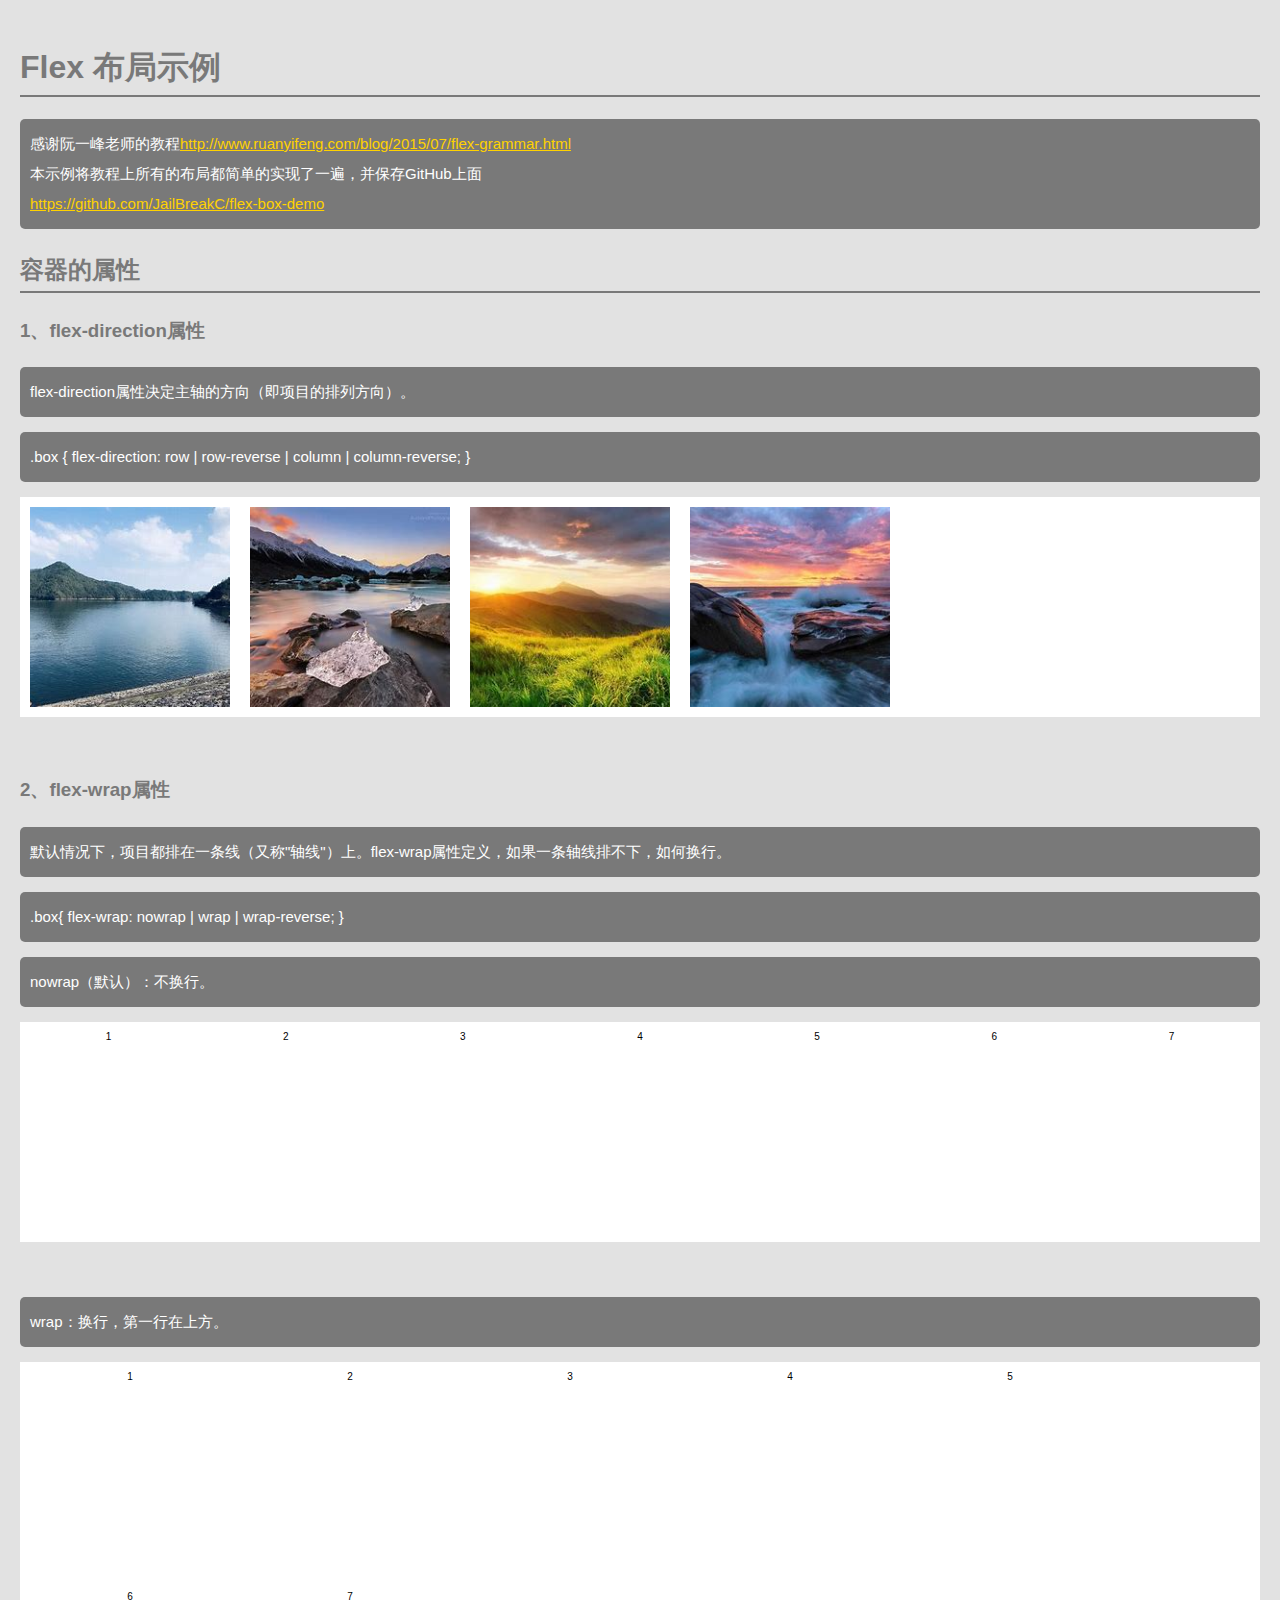
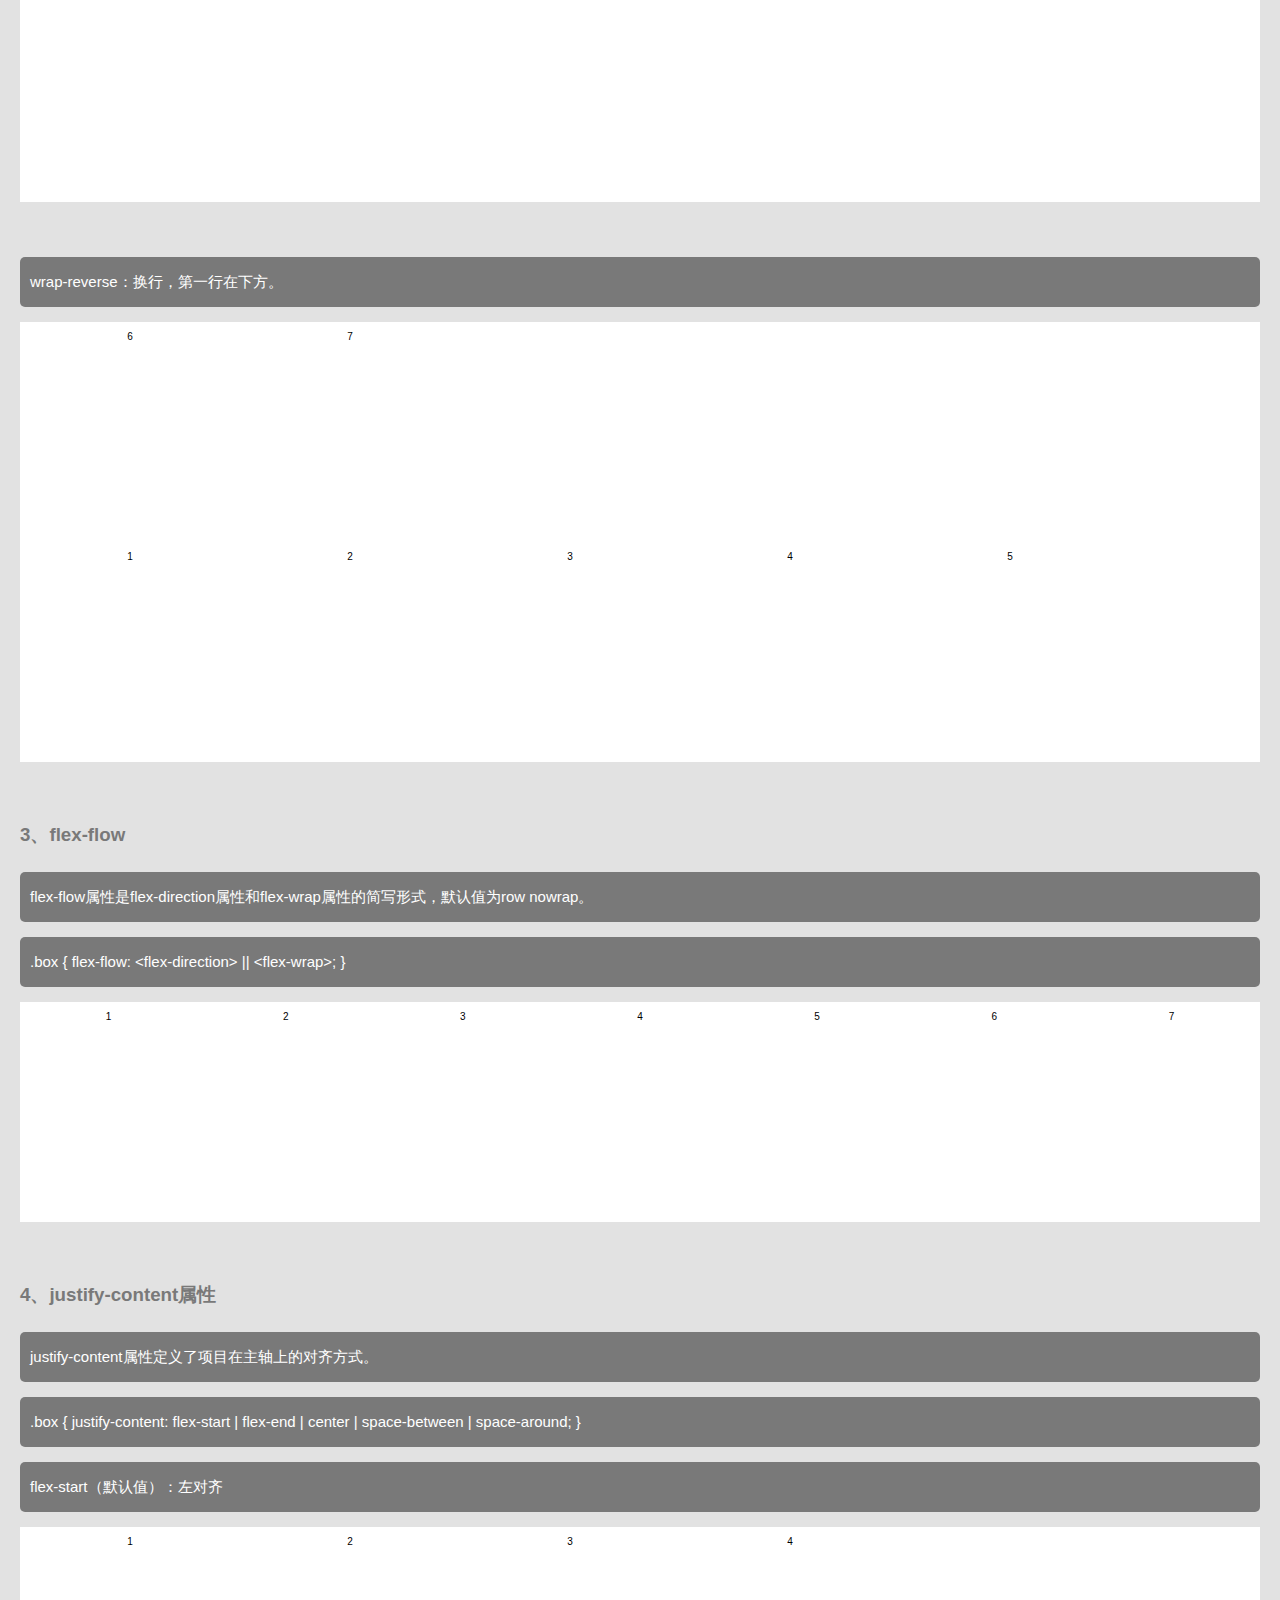
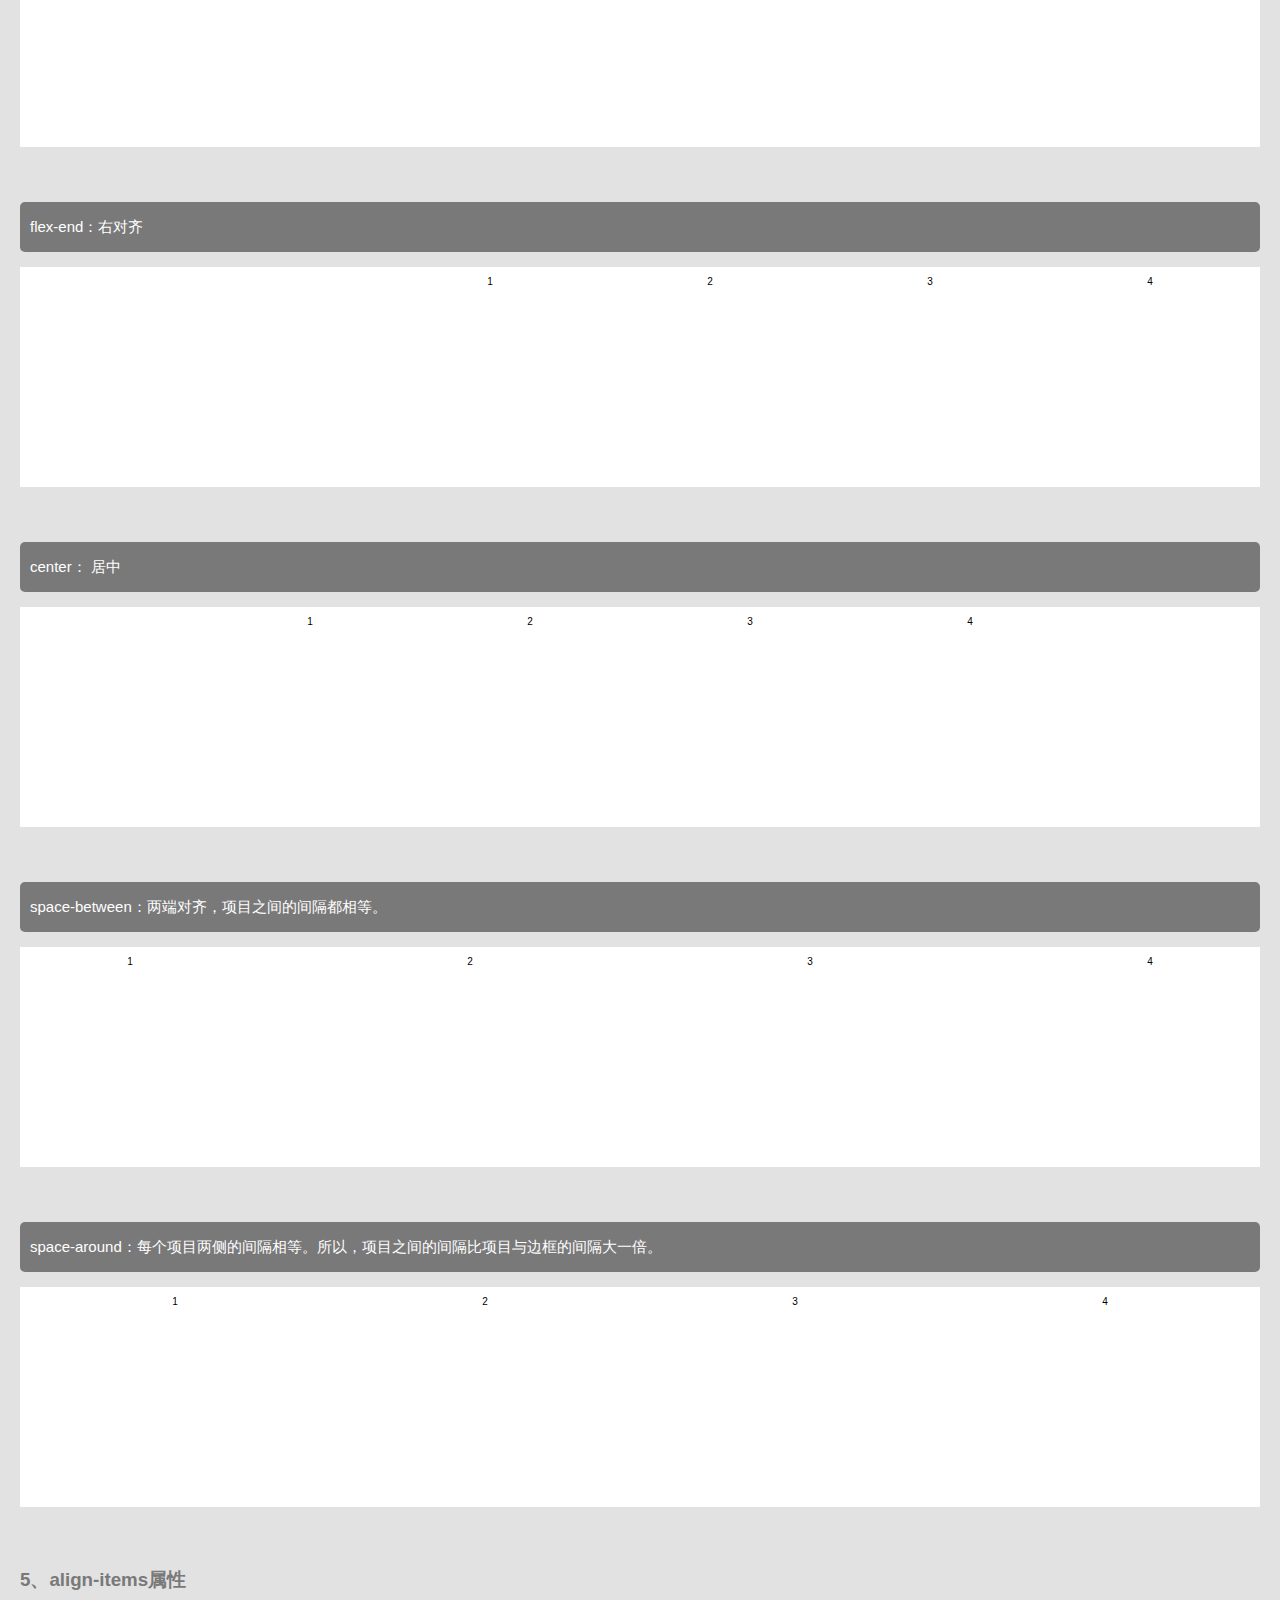
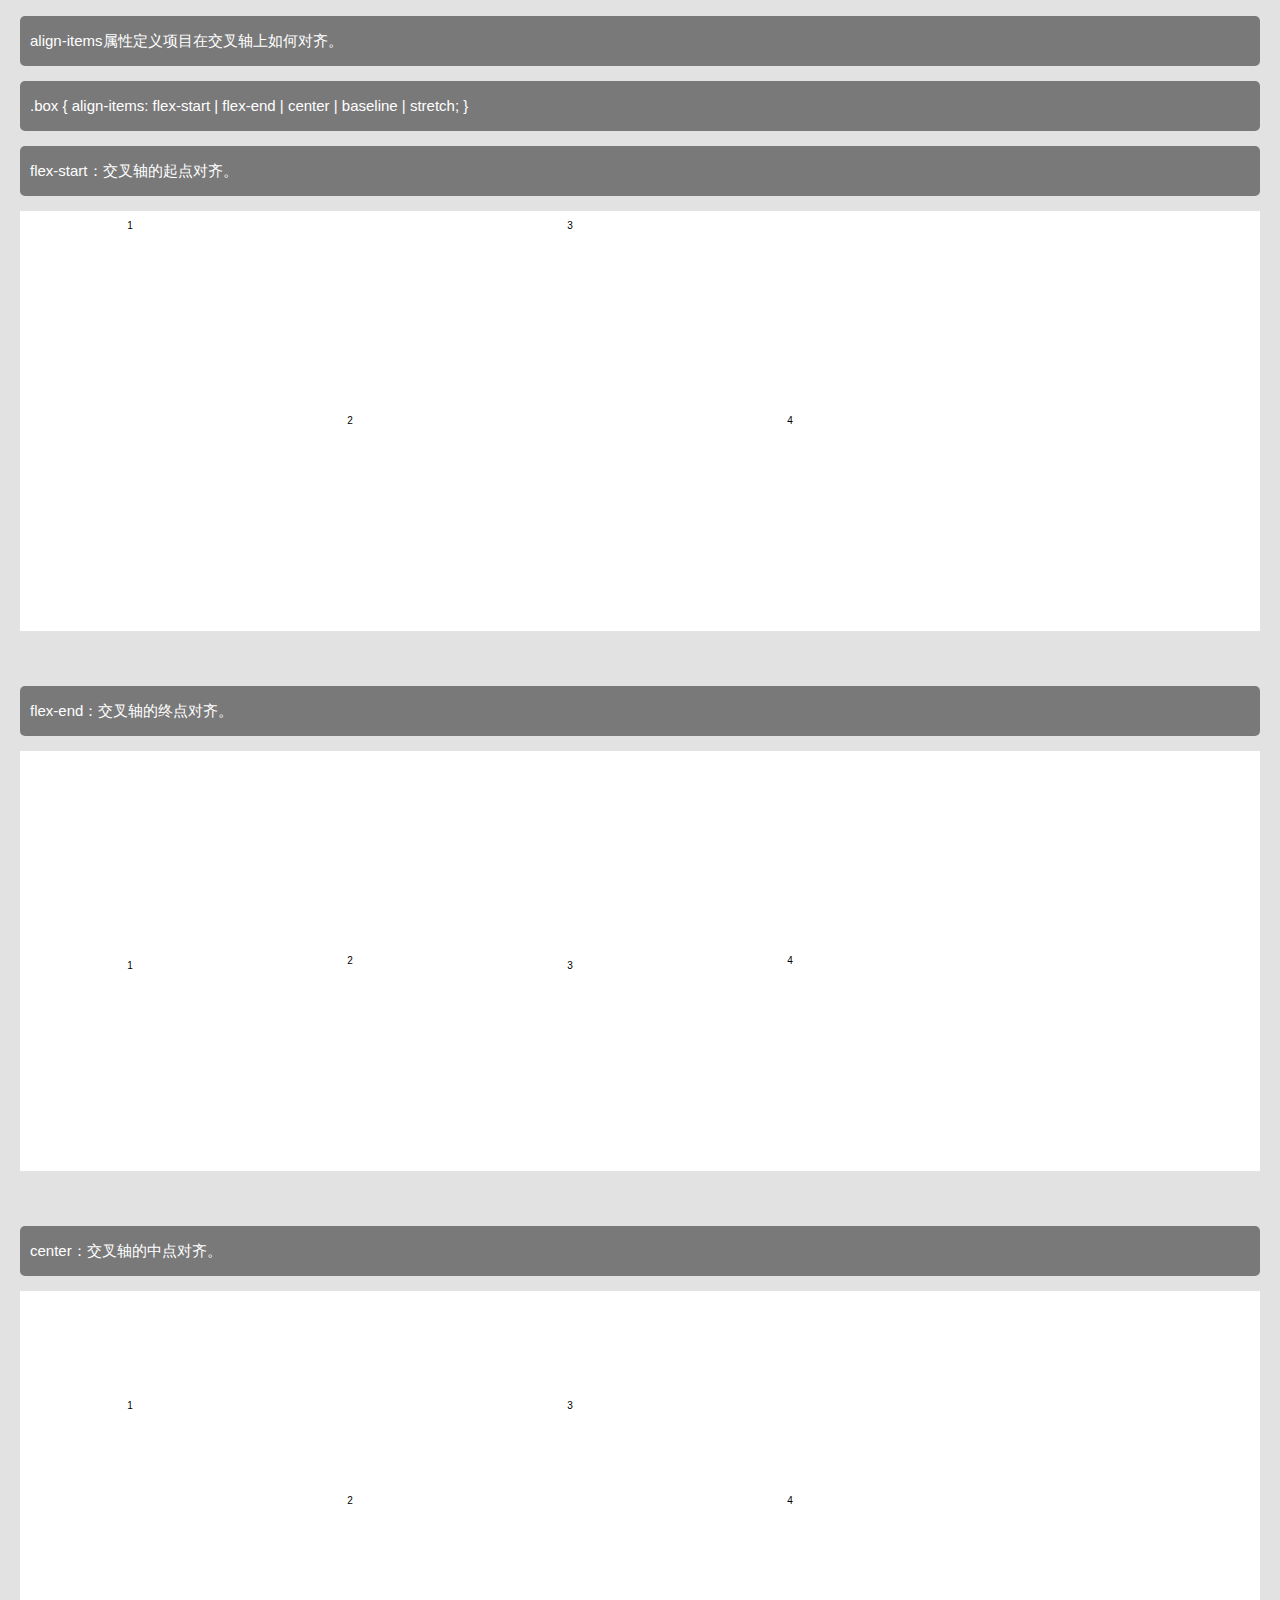
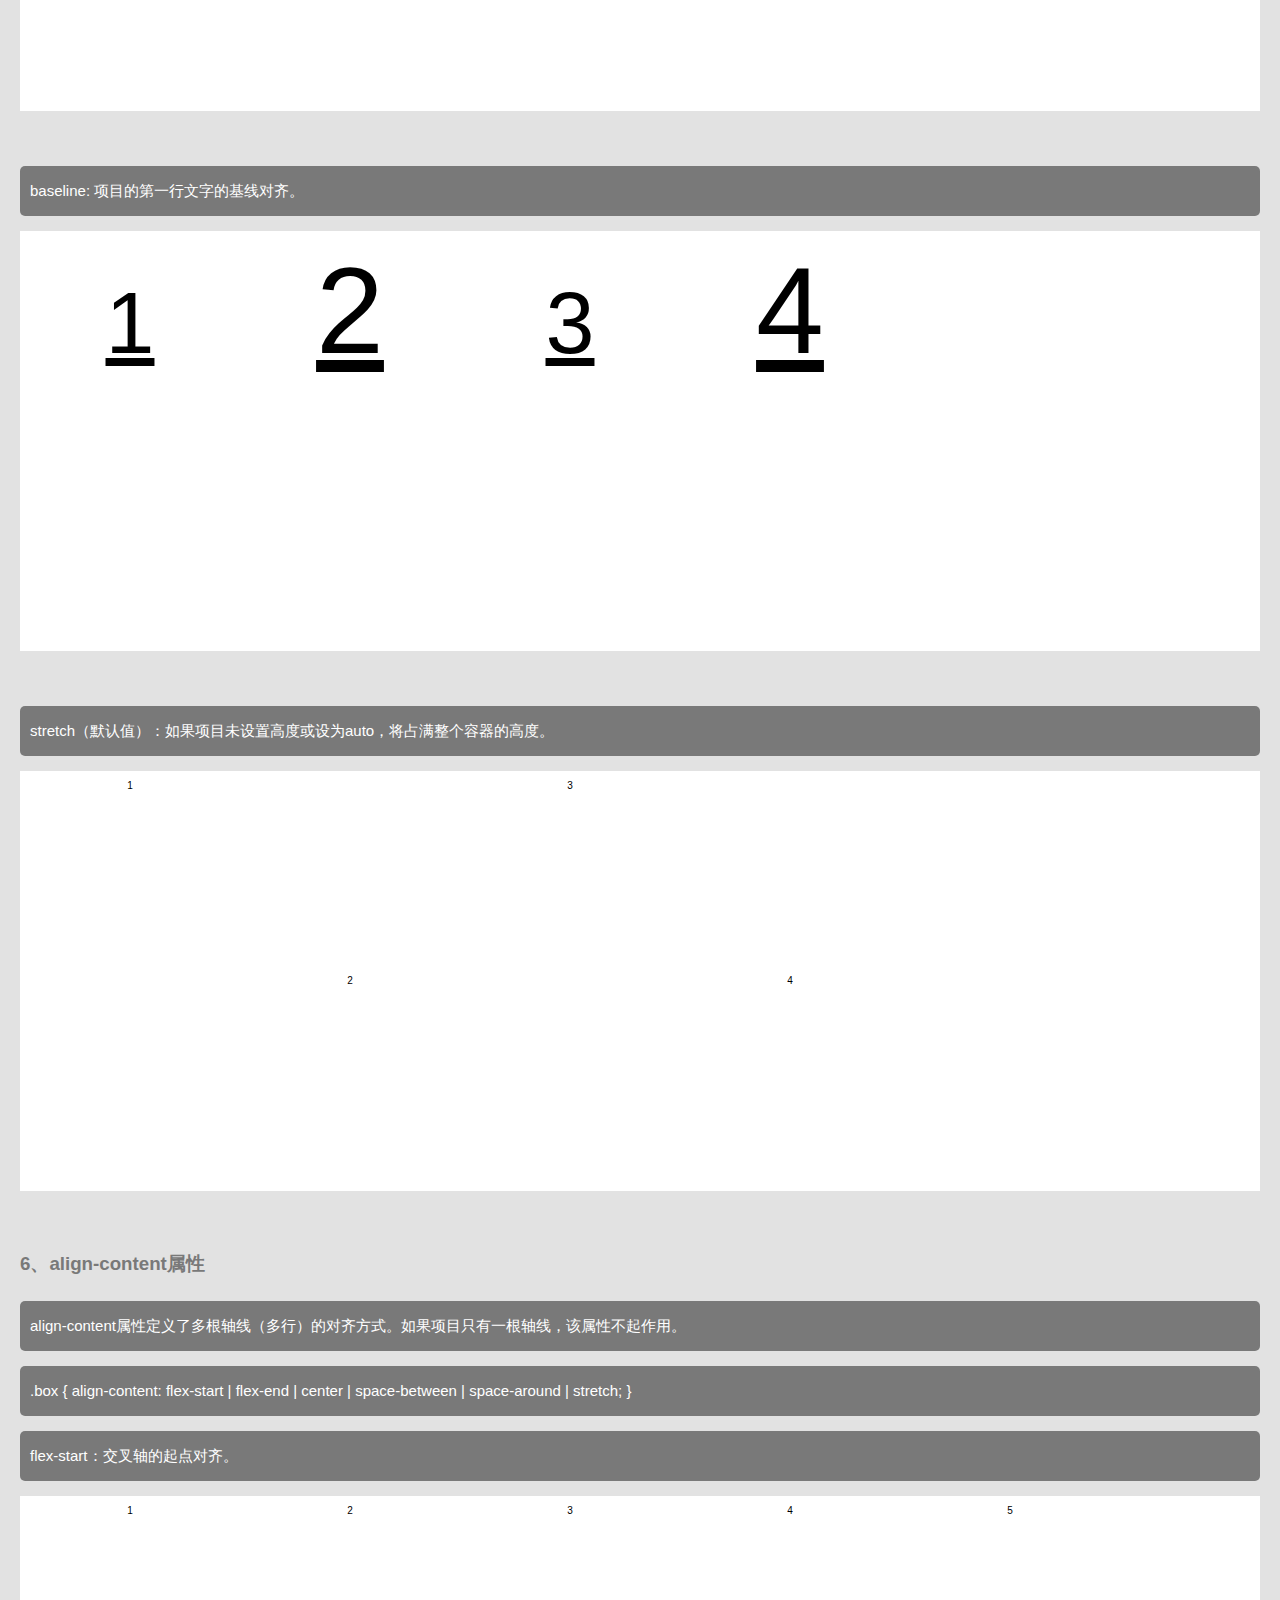
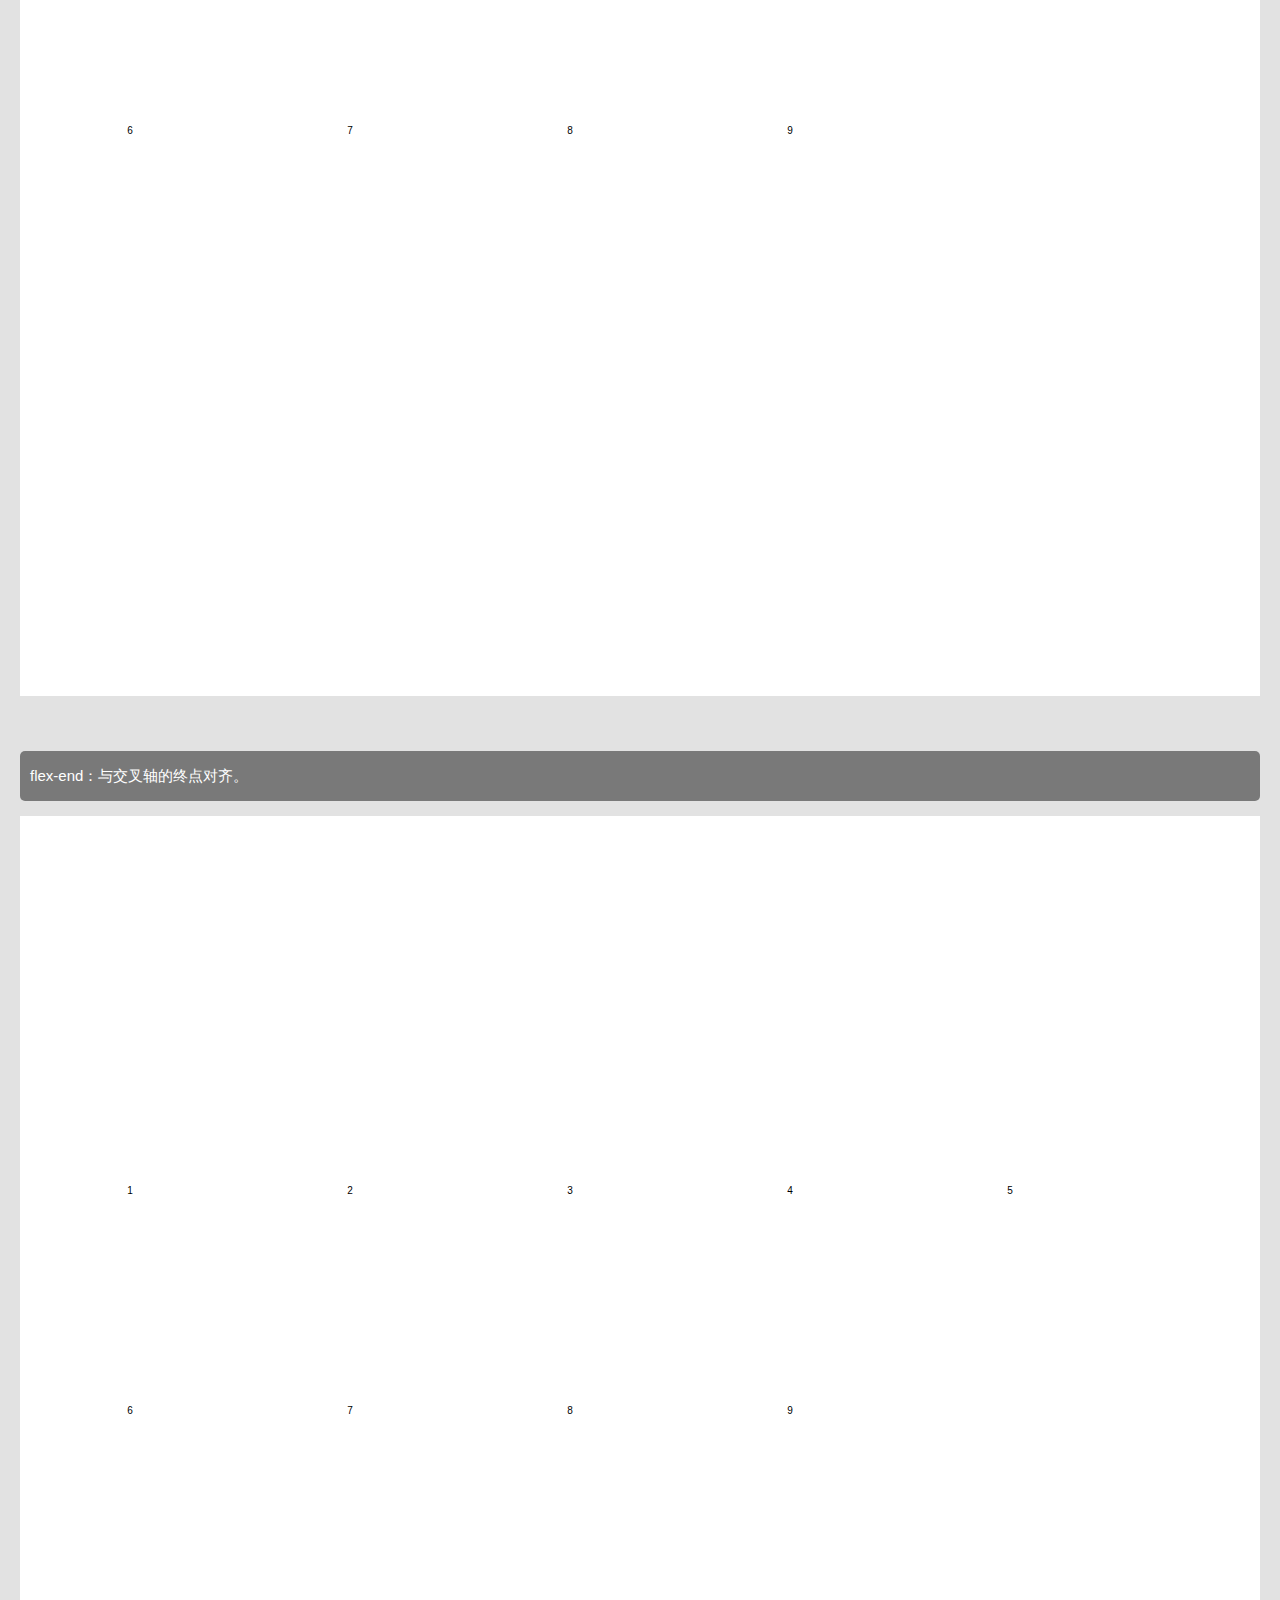
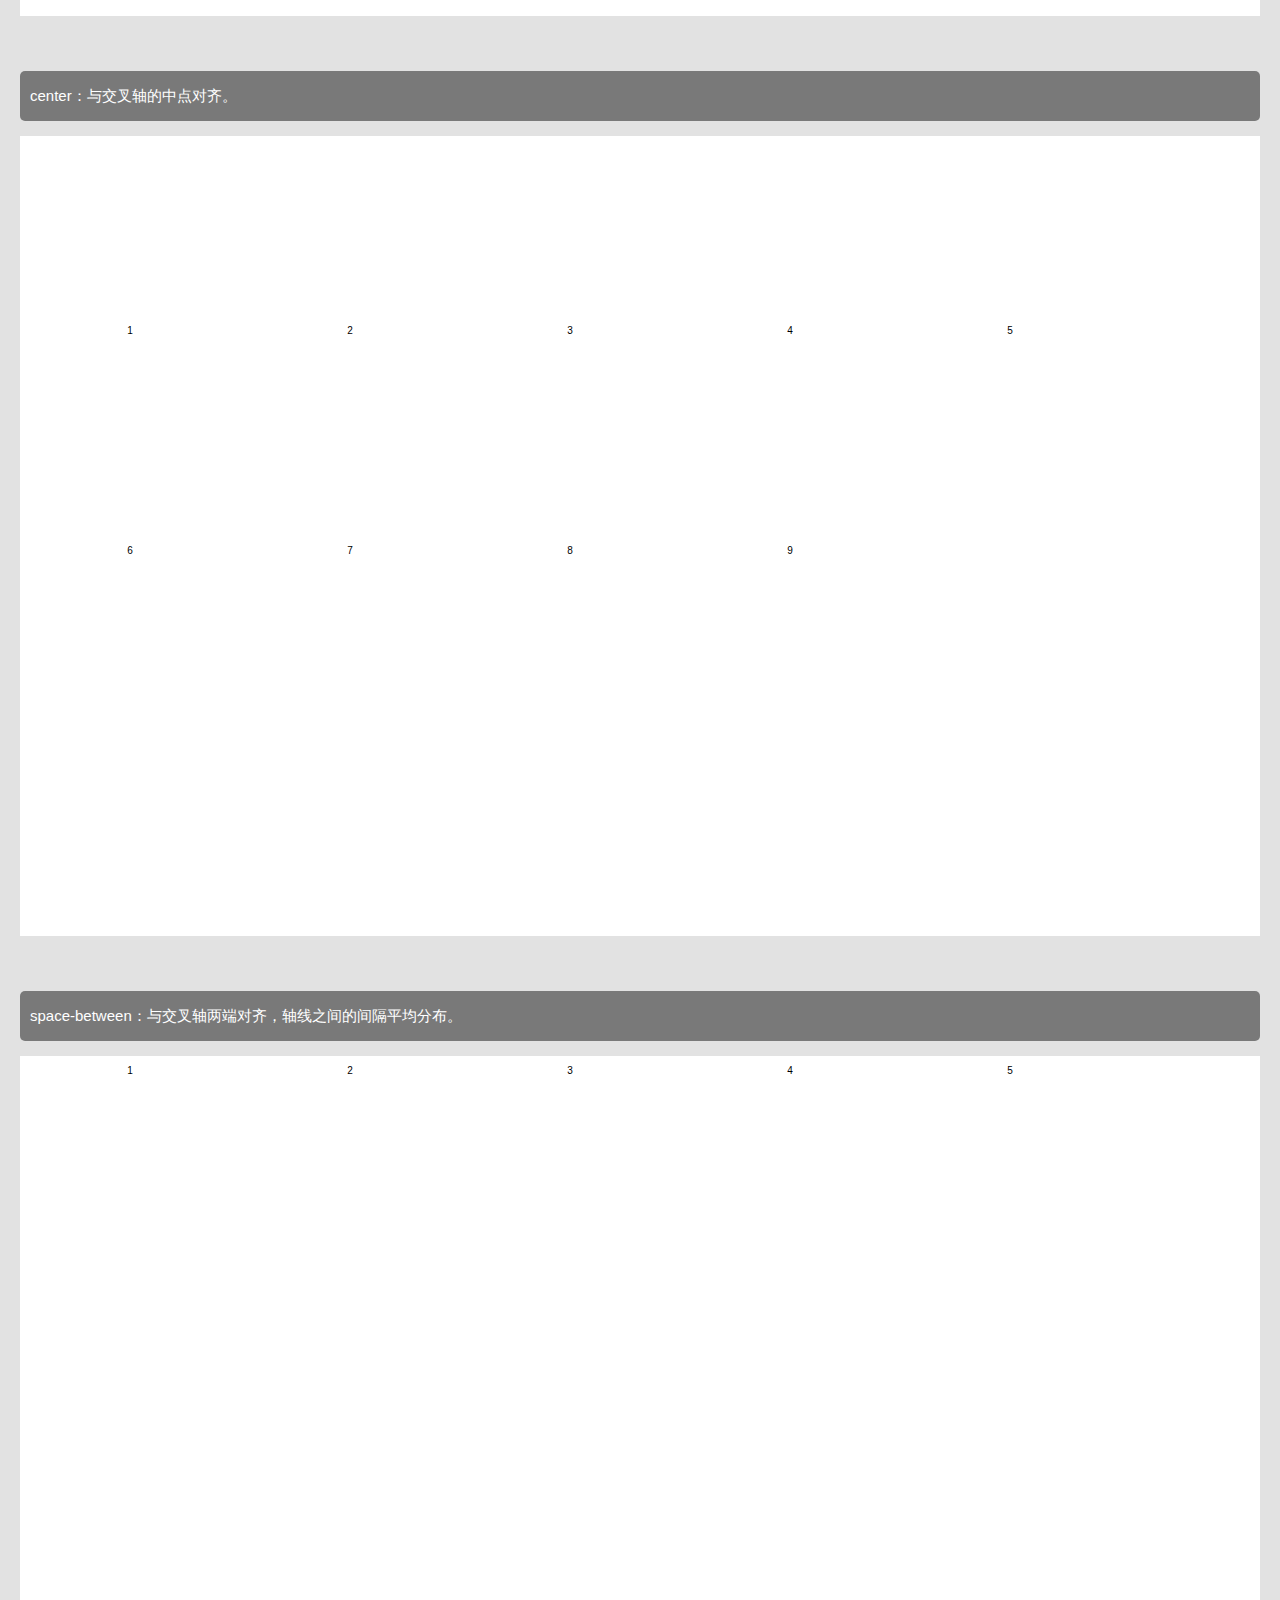
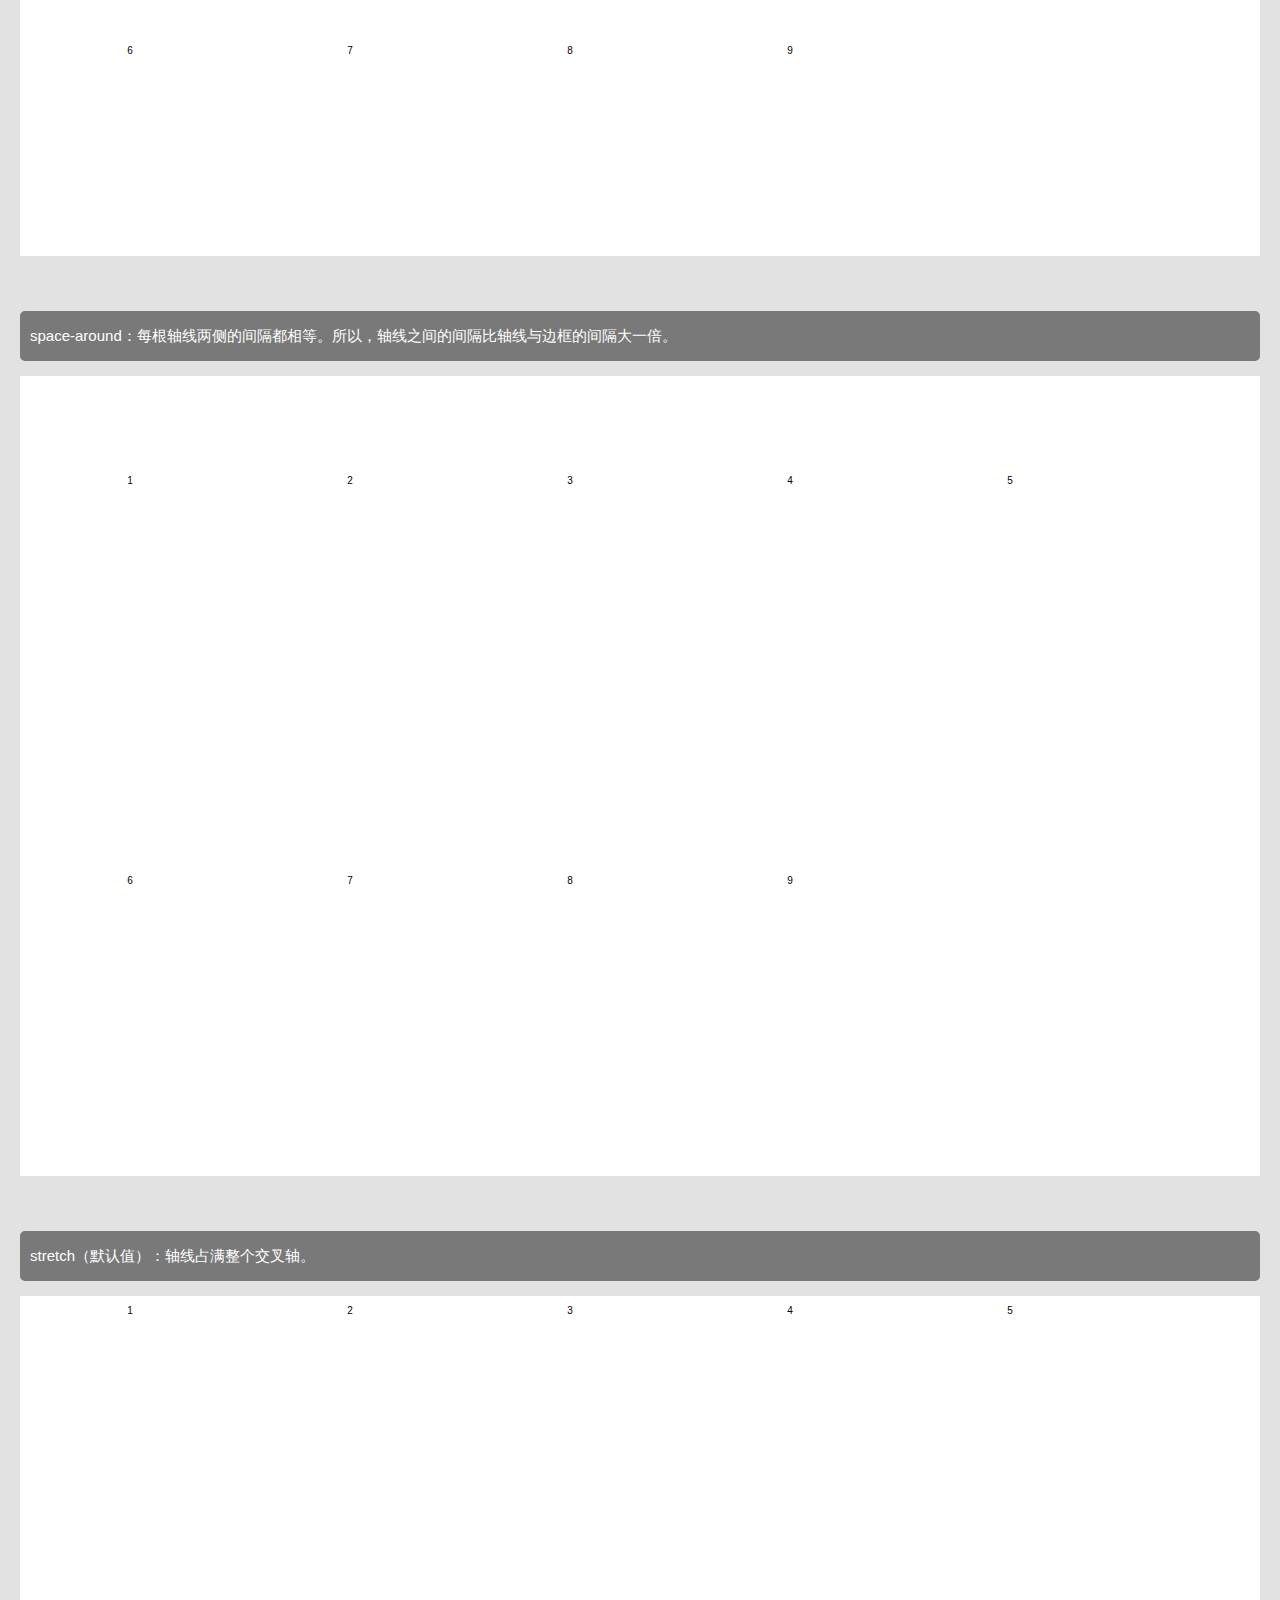
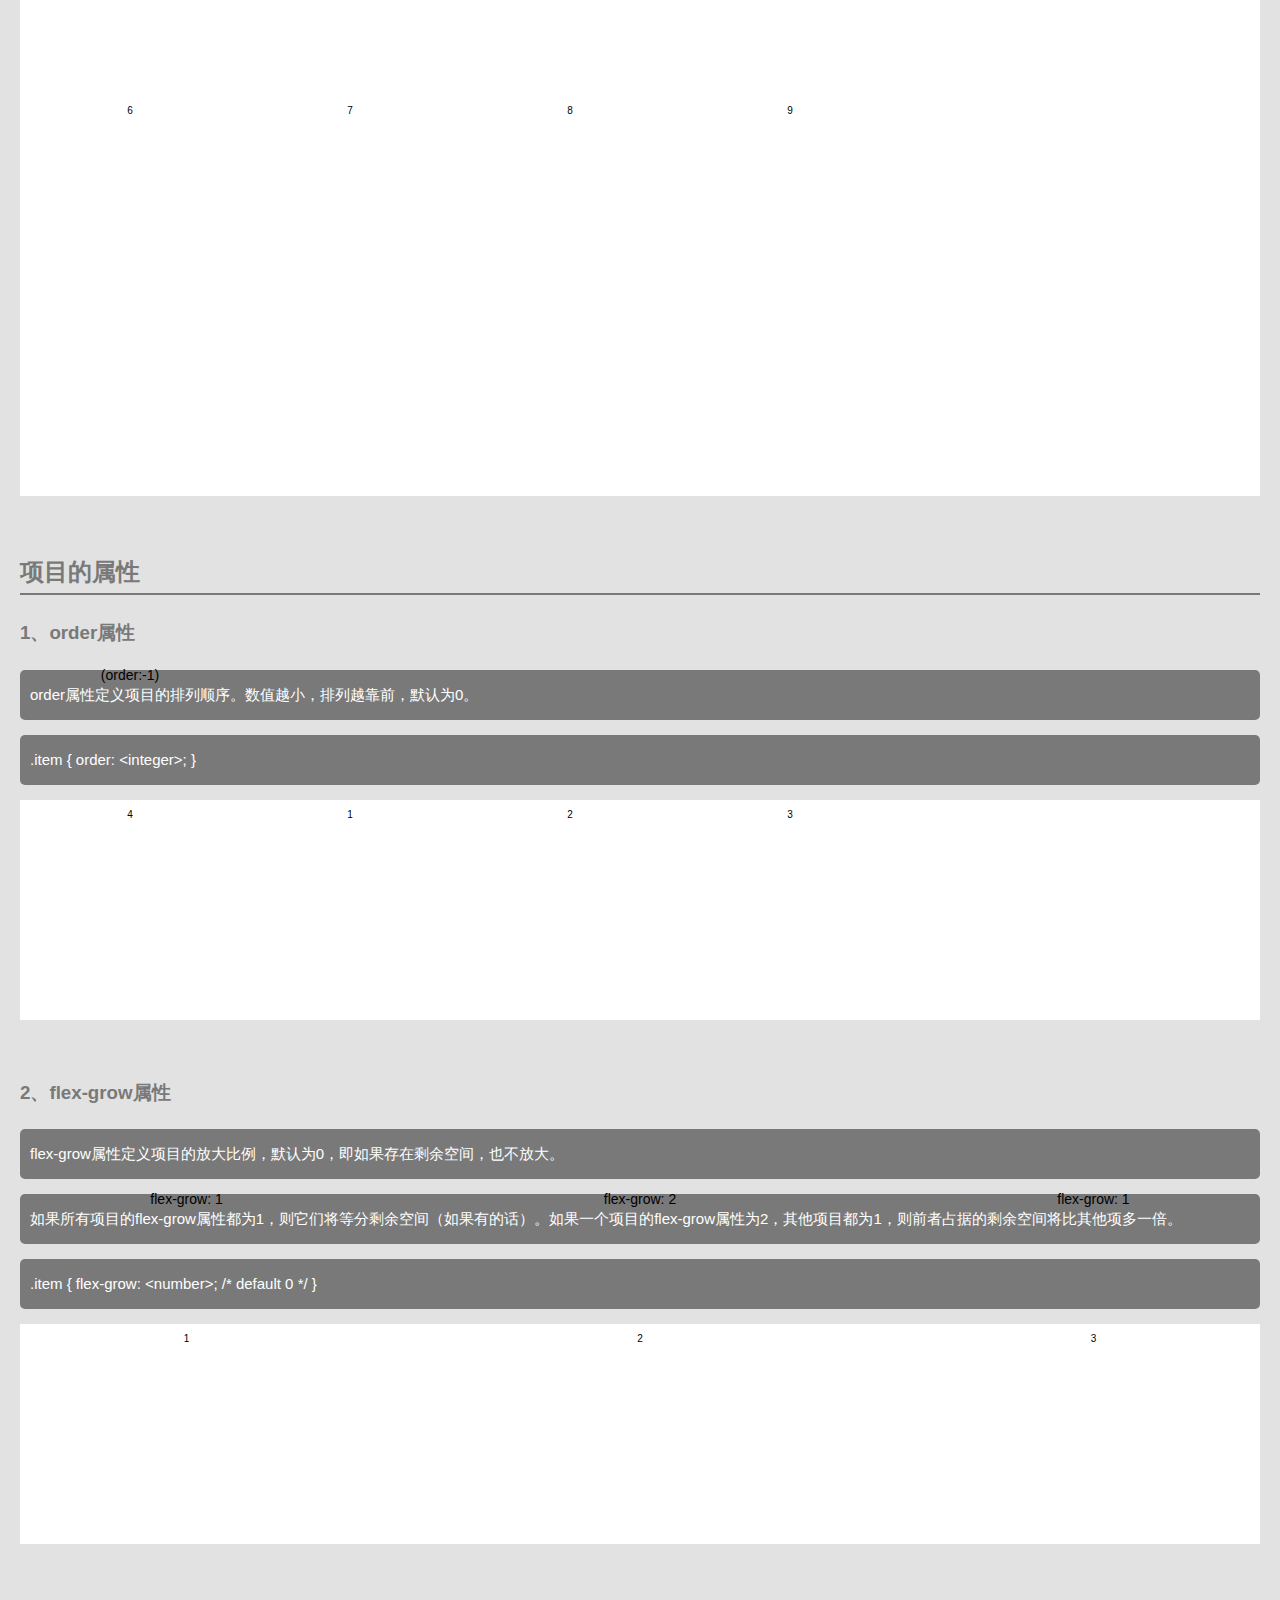
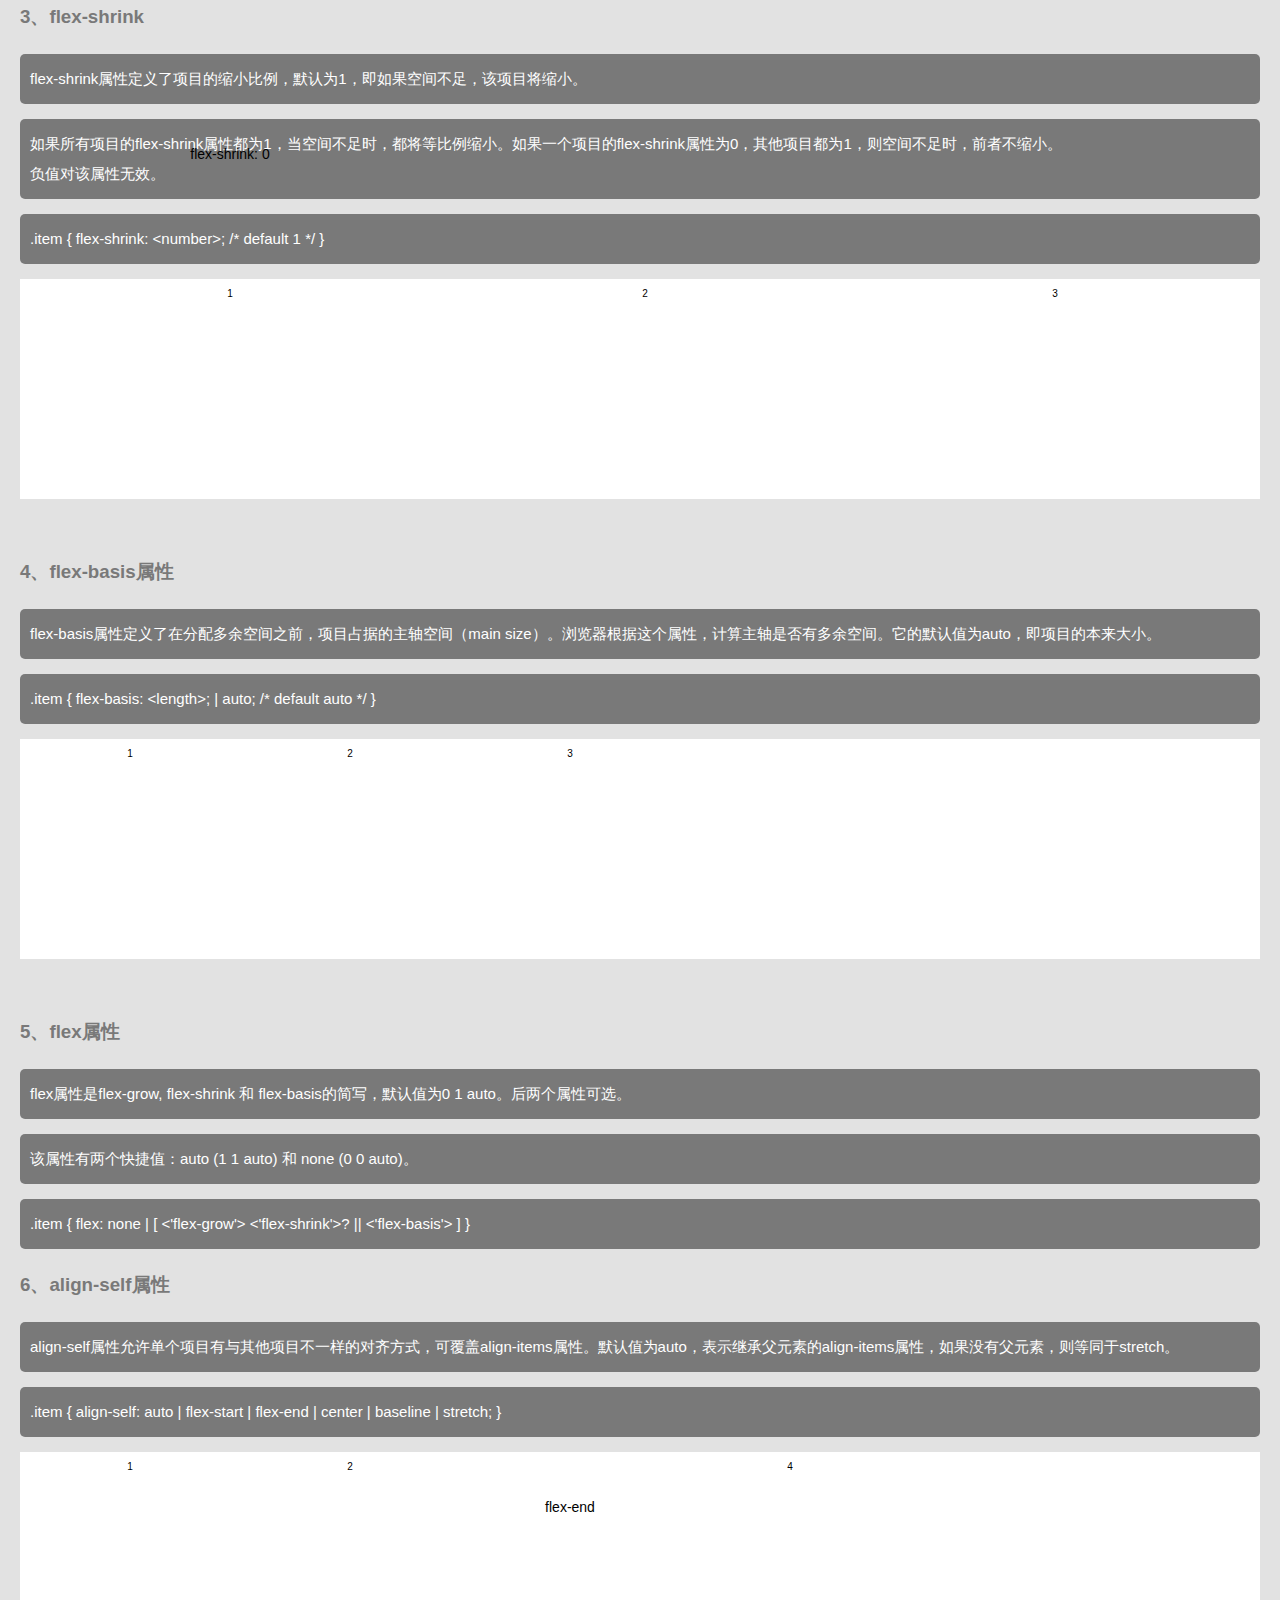
==== index.html @ fcd762bf "initial the convert_list_to_xml.py and load_img.js" ====
<!DOCTYPE html>
<html lang="en">
<head>
	<meta charset="UTF-8">
	<title>Flex 布局示例</title>
	<link rel="stylesheet" type="text/css" href="style.css">
</head>
<body>
	<h1>Flex 布局示例</h1>
	<p>感谢阮一峰老师的教程<a target="_blank" href="http://www.ruanyifeng.com/blog/2015/07/flex-grammar.html">http://www.ruanyifeng.com/blog/2015/07/flex-grammar.html</a>
	<br>本示例将教程上所有的布局都简单的实现了一遍，并保存GitHub上面
	<br><a href="https://github.com/JailBreakC/flex-box-demo">https://github.com/JailBreakC/flex-box-demo</a></p>
	<h2>容器的属性</h2>
	<h3>1、flex-direction属性</h3>
	<p>flex-direction属性决定主轴的方向（即项目的排列方向）。</p>
	<p>
		.box {
		    flex-direction: row | row-reverse | column | column-reverse;
		}
	</p>
	<div class="box box-1">
		<div class="box-item"> <img src="./img/1.jpg" /> </div>
		<div class="box-item"> <img src="./img/2.jpg" /> </div>
		<div class="box-item"> <img src="./img/3.jpg" /> </div>
		<div class="box-item"> <img src="./img/4.jpg" /> </div>
	</div>

	<h3>2、flex-wrap属性</h3>
	<p>默认情况下，项目都排在一条线（又称"轴线"）上。flex-wrap属性定义，如果一条轴线排不下，如何换行。</p>
	<p>
		.box{
		    flex-wrap: nowrap | wrap | wrap-reverse;
		}
	</p>
	<p>nowrap（默认）：不换行。</p>
	<div class="box box-2">
		<div class="box-item">1</div>
		<div class="box-item">2</div>
		<div class="box-item">3</div>
		<div class="box-item">4</div>
		<div class="box-item">5</div>
		<div class="box-item">6</div>
		<div class="box-item">7</div>
	</div>
	<p>wrap：换行，第一行在上方。</p>
	<div class="box box-3">
		<div class="box-item">1</div>
		<div class="box-item">2</div>
		<div class="box-item">3</div>
		<div class="box-item">4</div>
		<div class="box-item">5</div>
		<div class="box-item">6</div>
		<div class="box-item">7</div>
	</div>
	<p>wrap-reverse：换行，第一行在下方。</p>
	<div class="box box-4">
		<div class="box-item">1</div>
		<div class="box-item">2</div>
		<div class="box-item">3</div>
		<div class="box-item">4</div>
		<div class="box-item">5</div>
		<div class="box-item">6</div>
		<div class="box-item">7</div>
	</div>

	<h3>3、flex-flow</h3>
	<p>flex-flow属性是flex-direction属性和flex-wrap属性的简写形式，默认值为row nowrap。</p>
	<p>
		.box {
		    flex-flow: &lt;flex-direction&gt; || &lt;flex-wrap&gt;;
		}
	</p>
	<div class="box box-5">
		<div class="box-item">1</div>
		<div class="box-item">2</div>
		<div class="box-item">3</div>
		<div class="box-item">4</div>
		<div class="box-item">5</div>
		<div class="box-item">6</div>
		<div class="box-item">7</div>
	</div>

	<h3>4、justify-content属性</h3>
	<p>justify-content属性定义了项目在主轴上的对齐方式。</p>
	<p>
		.box {
		    justify-content: flex-start | flex-end | center | space-between | space-around;
		}
	</p>
	<p>flex-start（默认值）：左对齐</p>
	<div class="box box-6">
		<div class="box-item">1</div>
		<div class="box-item">2</div>
		<div class="box-item">3</div>
		<div class="box-item">4</div>
	</div>
	<p>flex-end：右对齐</p>
	<div class="box box-7">
		<div class="box-item">1</div>
		<div class="box-item">2</div>
		<div class="box-item">3</div>
		<div class="box-item">4</div>
	</div>
	<p>center： 居中</p>
	<div class="box box-8">
		<div class="box-item">1</div>
		<div class="box-item">2</div>
		<div class="box-item">3</div>
		<div class="box-item">4</div>
	</div>
	<p>space-between：两端对齐，项目之间的间隔都相等。</p>
	<div class="box box-9">
		<div class="box-item">1</div>
		<div class="box-item">2</div>
		<div class="box-item">3</div>
		<div class="box-item">4</div>
	</div>
	<p>space-around：每个项目两侧的间隔相等。所以，项目之间的间隔比项目与边框的间隔大一倍。</p>
	<div class="box box-10">
		<div class="box-item">1</div>
		<div class="box-item">2</div>
		<div class="box-item">3</div>
		<div class="box-item">4</div>
	</div>

	<h3>5、align-items属性</h3>
	<p>align-items属性定义项目在交叉轴上如何对齐。</p>
	<p>
		.box {
		 	align-items: flex-start | flex-end | center | baseline | stretch;
		}

	</p>
	<p>flex-start：交叉轴的起点对齐。</p>
	<div class="box box-11">
		<div class="box-item">1</div>
		<div class="box-item item-tall">2</div>
		<div class="box-item">3</div>
		<div class="box-item item-tall">4</div>
	</div>
	<p>flex-end：交叉轴的终点对齐。</p>
	<div class="box box-12">
		<div class="box-item">1</div>
		<div class="box-item item-tall">2</div>
		<div class="box-item">3</div>
		<div class="box-item item-tall">4</div>
	</div>
	<p>center：交叉轴的中点对齐。</p>
	<div class="box box-13">
		<div class="box-item">1</div>
		<div class="box-item item-tall">2</div>
		<div class="box-item">3</div>
		<div class="box-item item-tall">4</div>
	</div>
	<p>baseline: 项目的第一行文字的基线对齐。</p>
	<div class="box box-14 line">
		<div class="box-item">1</div>
		<div class="box-item item-tall">2</div>
		<div class="box-item">3</div>
		<div class="box-item item-tall">4</div>
	</div>
	<p>stretch（默认值）：如果项目未设置高度或设为auto，将占满整个容器的高度。</p>
	<div class="box box-15">
		<div class="box-item">1</div>
		<div class="box-item item-tall">2</div>
		<div class="box-item">3</div>
		<div class="box-item item-tall">4</div>
	</div>

	<h3>6、align-content属性</h3>
	<p>align-content属性定义了多根轴线（多行）的对齐方式。如果项目只有一根轴线，该属性不起作用。</p>
	<p>
		.box {
		  align-content: flex-start | flex-end | center | space-between | space-around | stretch;
		}

	</p>
	<p>flex-start：交叉轴的起点对齐。</p>
	<div class="box box-tall box-16">
		<div class="box-item">1</div>
		<div class="box-item">2</div>
		<div class="box-item">3</div>
		<div class="box-item">4</div>
		<div class="box-item">5</div>
		<div class="box-item">6</div>
		<div class="box-item">7</div>
		<div class="box-item">8</div>
		<div class="box-item">9</div>
	</div>
	<p>flex-end：与交叉轴的终点对齐。</p>
	<div class="box box-tall box-17">
		<div class="box-item">1</div>
		<div class="box-item">2</div>
		<div class="box-item">3</div>
		<div class="box-item">4</div>
		<div class="box-item">5</div>
		<div class="box-item">6</div>
		<div class="box-item">7</div>
		<div class="box-item">8</div>
		<div class="box-item">9</div>
	</div>
	<p>center：与交叉轴的中点对齐。</p>
	<div class="box box-tall box-18">
		<div class="box-item">1</div>
		<div class="box-item">2</div>
		<div class="box-item">3</div>
		<div class="box-item">4</div>
		<div class="box-item">5</div>
		<div class="box-item">6</div>
		<div class="box-item">7</div>
		<div class="box-item">8</div>
		<div class="box-item">9</div>
	</div>
	<p>space-between：与交叉轴两端对齐，轴线之间的间隔平均分布。</p>
	<div class="box box-tall box-19">
		<div class="box-item">1</div>
		<div class="box-item">2</div>
		<div class="box-item">3</div>
		<div class="box-item">4</div>
		<div class="box-item">5</div>
		<div class="box-item">6</div>
		<div class="box-item">7</div>
		<div class="box-item">8</div>
		<div class="box-item">9</div>
	</div>
	<p>space-around：每根轴线两侧的间隔都相等。所以，轴线之间的间隔比轴线与边框的间隔大一倍。</p>
	<div class="box box-tall box-20">
		<div class="box-item">1</div>
		<div class="box-item">2</div>
		<div class="box-item">3</div>
		<div class="box-item">4</div>
		<div class="box-item">5</div>
		<div class="box-item">6</div>
		<div class="box-item">7</div>
		<div class="box-item">8</div>
		<div class="box-item">9</div>
	</div>
	<p>stretch（默认值）：轴线占满整个交叉轴。</p>
	<div class="box box-tall box-21">
		<div class="box-item">1</div>
		<div class="box-item">2</div>
		<div class="box-item">3</div>
		<div class="box-item">4</div>
		<div class="box-item">5</div>
		<div class="box-item">6</div>
		<div class="box-item">7</div>
		<div class="box-item">8</div>
		<div class="box-item">9</div>
	</div>

	<h2>项目的属性</h2>
	<h3>1、order属性</h3>
	<p>order属性定义项目的排列顺序。数值越小，排列越靠前，默认为0。</p>
	<p>
		.item {
		  order: &lt;integer&gt;;
		}
	</p>
	<div class="box box-22">
		<div class="box-item">1</div>
		<div class="box-item">2</div>
		<div class="box-item">3</div>
		<div class="box-item order">4 <div>(order:-1)</div></div>
	</div>

	<h3>2、flex-grow属性</h3>
	<p>flex-grow属性定义项目的放大比例，默认为0，即如果存在剩余空间，也不放大。</p>
	<p>如果所有项目的flex-grow属性都为1，则它们将等分剩余空间（如果有的话）。如果一个项目的flex-grow属性为2，其他项目都为1，则前者占据的剩余空间将比其他项多一倍。</p>
	<p>
		.item {
		  flex-grow: &lt;number&gt;; /* default 0 */
		}
	</p>
	<div class="box box-23">
		<div class="box-item grow">1 <div>flex-grow: 1</div></div>
		<div class="box-item grow grow-2">2 <div>flex-grow: 2</div></div>
		<div class="box-item grow">3 <div>flex-grow: 1</div></div>
	</div>

	<h3>3、flex-shrink</h3>
	<p>flex-shrink属性定义了项目的缩小比例，默认为1，即如果空间不足，该项目将缩小。</p>
	<p>如果所有项目的flex-shrink属性都为1，当空间不足时，都将等比例缩小。如果一个项目的flex-shrink属性为0，其他项目都为1，则空间不足时，前者不缩小。<br>负值对该属性无效。</p>
	<p>
		.item {
		    flex-shrink: &lt;number&gt;; /* default 1 */
		}
	</p>
	<div class="box box-24">
		<div class="box-item shrink">1 <div>flex-shrink: 0</div></div>
		<div class="box-item">2</div>
		<div class="box-item">3</div>
	</div>

	<h3>4、flex-basis属性</h3>
	<p>flex-basis属性定义了在分配多余空间之前，项目占据的主轴空间（main size）。浏览器根据这个属性，计算主轴是否有多余空间。它的默认值为auto，即项目的本来大小。</p>
	<p>
		.item {
		    flex-basis: &lt;length&gt;; | auto; /* default auto */
		}
	</p>
	<div class="box box-25">
		<div class="box-item">1</div>
		<div class="box-item">2</div>
		<div class="box-item">3</div>
	</div>

	<h3>5、flex属性</h3>
	<p>flex属性是flex-grow, flex-shrink 和 flex-basis的简写，默认值为0 1 auto。后两个属性可选。</p>
	<p>该属性有两个快捷值：auto (1 1 auto) 和 none (0 0 auto)。</p>
	<p>
		.item {
		    flex: none | [ &lt;'flex-grow'&gt; &lt;'flex-shrink'&gt;? || &lt;'flex-basis'&gt; ]
		}
	</p>

	<h3>6、align-self属性</h3>
	<p>align-self属性允许单个项目有与其他项目不一样的对齐方式，可覆盖align-items属性。默认值为auto，表示继承父元素的align-items属性，如果没有父元素，则等同于stretch。</p>
	<p>
		.item {
		    align-self: auto | flex-start | flex-end | center | baseline | stretch;
		}
	</p>
	<div class="box box-26">
		<div class="box-item">1</div>
		<div class="box-item">2</div>
		<div class="box-item end">3<div>flex-end</div></div>
		<div class="box-item">4</div>
	</div>
</body>
</html>
---- style.css ----
body {
	padding: 20px;
	margin: 0 auto;
	background-color: #E2E2E2;
	max-width: 2048px;
	color: #595B66;
	font-family: 'Microsoft Yahei', sans-serif;
}
h1,h2,h3,h4 {
	color: #797979;
    // border-bottom: solid 1px #797979;
    padding: 5px 0;
}
h1, h2 {
    border-bottom: solid 2px #797979;
}
p {
	font-size: 15px;
    background: #797979;
    padding: 10px;
    border-radius: 5px;
    color: white;
    line-height: 2;
}
a {
	color: #FFD200;
}

.box {
	background-color: white;
	margin: 0 0 55px;
	display: flex;
	
}
.box-tall {
	height: 800px;
}
.box-item {
	width: 200px;
	height: 200px;
	line-height: 10px;
	vertical-align: middle;
	margin: 10px;
	background-color: white;
	font-size: 10px;
	color: black;
	text-align: center;
}
.box-item img{
	object-fit: cover;
	width: 100%;
	height: 100%;
}

.item-tall {
	height: 400px;
	line-height: 400px;
}


.box-1 {
	flex-direction: row;
}

.box-2 {
	flex-direction: row;
	flex-wrap: nowrap;
}

.box-3 {
	flex-direction: row;
	flex-wrap: wrap;
}

.box-4 {
	flex-direction: row;
	flex-wrap: wrap-reverse;
}

.box-5 {
	flex-flow: row nowrap;
}

.box-6 {
	justify-content: flex-start;
}
.box-7 {
	justify-content: flex-end;
}
.box-8 {
	justify-content: center;
}
.box-9 {
	justify-content: space-between;
}
.box-10 {
	justify-content: space-around;
}

.box-11 {
	align-items: flex-start;
}
.box-12 {
	align-items: flex-end;
}
.box-13 {
	align-items: center;
}
.box-14 {
	align-items: baseline;
}
.box-14 .box-item{
	font-size: 88px;
	line-height: initial;
	text-decoration: underline;
}
.box-14 .item-tall{
	font-size: 122px;
	line-height: initial;
}
.box-15 {
	align-items: stretch;
}
.box-15 .box-item {
	height: auto;
}

.box-16 {
	flex-wrap: wrap;
	align-content: flex-start;
}
.box-17 {
	flex-wrap: wrap;
	align-content: flex-end;
}
.box-18 {
	flex-wrap: wrap;
	align-content: center;
}
.box-19 {
	flex-wrap: wrap;
	align-content: space-between
}
.box-20 {
	flex-wrap: wrap;
	align-content: space-around;
}
.box-21 {
	flex-wrap: wrap;
	align-content: stretch;
}
.box-21 .box-item {
	height: auto;
}

.box-22 .order {
	order: -1;
}
.box-item div{
	font-size: 14px;
	position: relative;
	top: -150px;
}

.box-23 .box-item{
	flex-grow: 1;
	width: auto;
}
.box-23	.grow-2 {
	flex-grow: 2;
}

.box-24 .box-item {
	width: 400px;
}
.box-24 .shrink{
	flex-shrink: 0;
}

.box-25 .box-item {
	flex-basis: 200px;
	width: 400px; // width 将失去作用
}

.box-26 {
	height: 400px;
}
.box-26 .box-item {
	align-self: flex-start;
}
.box-26 .end {
	align-self: flex-end;
}
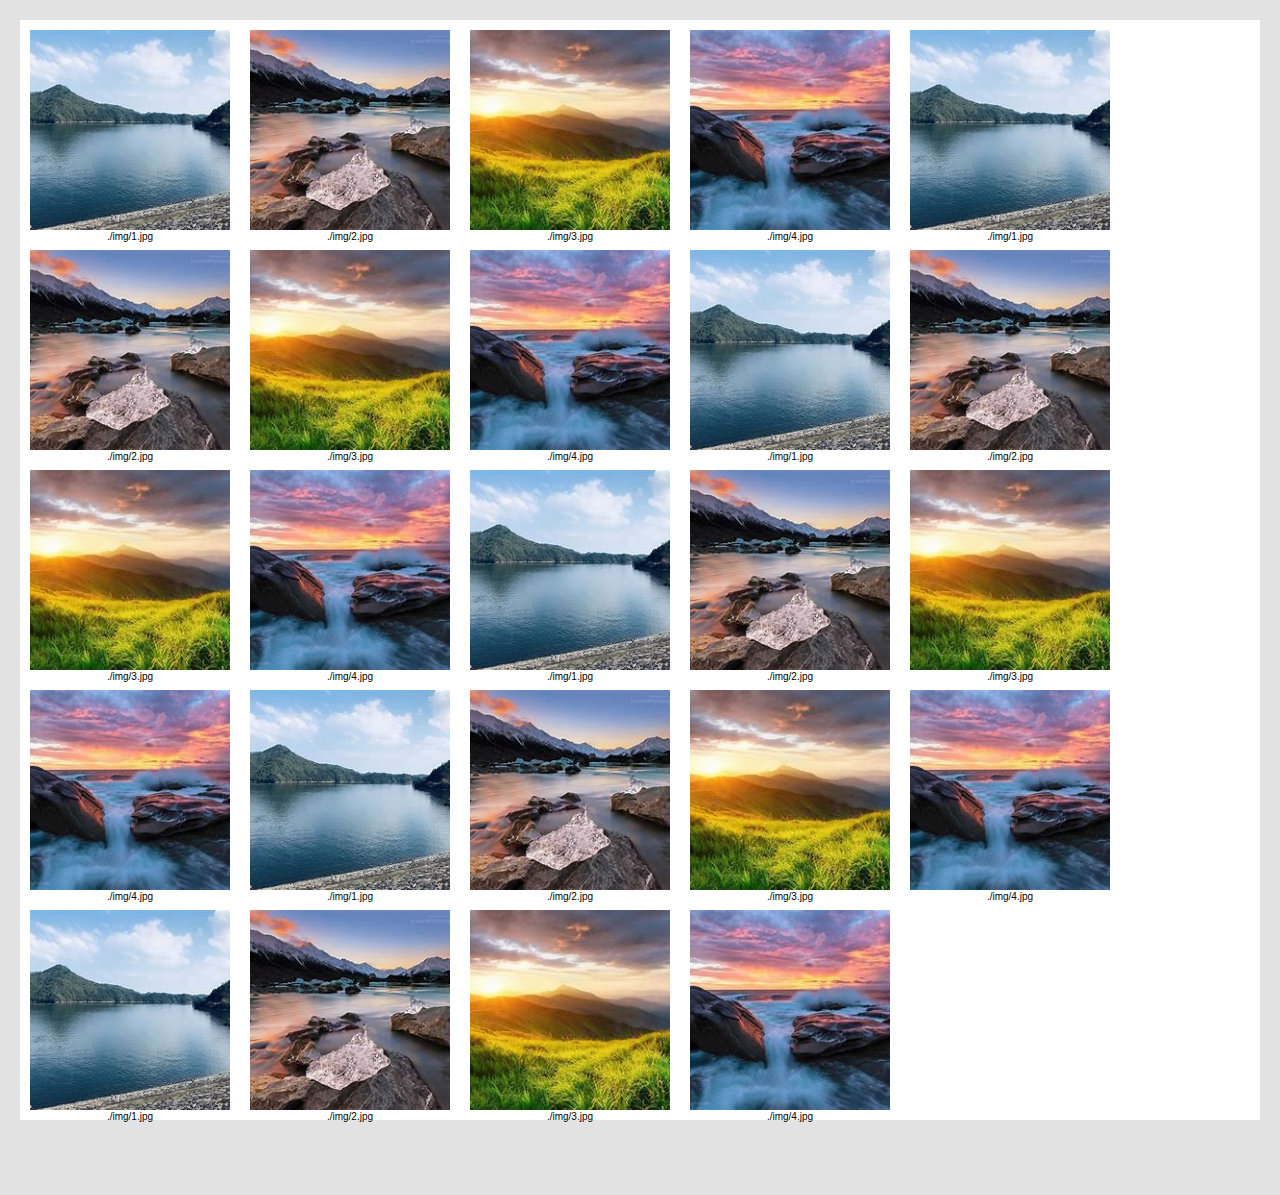
==== commit 9d7def7c: "update the Dispaly_img.sh, index.html and temp.html" ====
--- a/index.html
+++ b/index.html
@@ -6,325 +6,12 @@
 	<link rel="stylesheet" type="text/css" href="style.css">
 </head>
 <body>
-	<h1>Flex 布局示例</h1>
-	<p>感谢阮一峰老师的教程<a target="_blank" href="http://www.ruanyifeng.com/blog/2015/07/flex-grammar.html">http://www.ruanyifeng.com/blog/2015/07/flex-grammar.html</a>
-	<br>本示例将教程上所有的布局都简单的实现了一遍，并保存GitHub上面
-	<br><a href="https://github.com/JailBreakC/flex-box-demo">https://github.com/JailBreakC/flex-box-demo</a></p>
-	<h2>容器的属性</h2>
-	<h3>1、flex-direction属性</h3>
-	<p>flex-direction属性决定主轴的方向（即项目的排列方向）。</p>
-	<p>
-		.box {
-		    flex-direction: row | row-reverse | column | column-reverse;
-		}
-	</p>
-	<div class="box box-1">
-		<div class="box-item"> <img src="./img/1.jpg" /> </div>
-		<div class="box-item"> <img src="./img/2.jpg" /> </div>
-		<div class="box-item"> <img src="./img/3.jpg" /> </div>
-		<div class="box-item"> <img src="./img/4.jpg" /> </div>
-	</div>
+    <div id="container" class="box box-3"></div>
+    <script src="load_img.js"></script>
+    <script>
+        getPhotos("./img_path.xml");
+    </script>
 
-	<h3>2、flex-wrap属性</h3>
-	<p>默认情况下，项目都排在一条线（又称"轴线"）上。flex-wrap属性定义，如果一条轴线排不下，如何换行。</p>
-	<p>
-		.box{
-		    flex-wrap: nowrap | wrap | wrap-reverse;
-		}
-	</p>
-	<p>nowrap（默认）：不换行。</p>
-	<div class="box box-2">
-		<div class="box-item">1</div>
-		<div class="box-item">2</div>
-		<div class="box-item">3</div>
-		<div class="box-item">4</div>
-		<div class="box-item">5</div>
-		<div class="box-item">6</div>
-		<div class="box-item">7</div>
-	</div>
-	<p>wrap：换行，第一行在上方。</p>
-	<div class="box box-3">
-		<div class="box-item">1</div>
-		<div class="box-item">2</div>
-		<div class="box-item">3</div>
-		<div class="box-item">4</div>
-		<div class="box-item">5</div>
-		<div class="box-item">6</div>
-		<div class="box-item">7</div>
-	</div>
-	<p>wrap-reverse：换行，第一行在下方。</p>
-	<div class="box box-4">
-		<div class="box-item">1</div>
-		<div class="box-item">2</div>
-		<div class="box-item">3</div>
-		<div class="box-item">4</div>
-		<div class="box-item">5</div>
-		<div class="box-item">6</div>
-		<div class="box-item">7</div>
-	</div>
-
-	<h3>3、flex-flow</h3>
-	<p>flex-flow属性是flex-direction属性和flex-wrap属性的简写形式，默认值为row nowrap。</p>
-	<p>
-		.box {
-		    flex-flow: &lt;flex-direction&gt; || &lt;flex-wrap&gt;;
-		}
-	</p>
-	<div class="box box-5">
-		<div class="box-item">1</div>
-		<div class="box-item">2</div>
-		<div class="box-item">3</div>
-		<div class="box-item">4</div>
-		<div class="box-item">5</div>
-		<div class="box-item">6</div>
-		<div class="box-item">7</div>
-	</div>
-
-	<h3>4、justify-content属性</h3>
-	<p>justify-content属性定义了项目在主轴上的对齐方式。</p>
-	<p>
-		.box {
-		    justify-content: flex-start | flex-end | center | space-between | space-around;
-		}
-	</p>
-	<p>flex-start（默认值）：左对齐</p>
-	<div class="box box-6">
-		<div class="box-item">1</div>
-		<div class="box-item">2</div>
-		<div class="box-item">3</div>
-		<div class="box-item">4</div>
-	</div>
-	<p>flex-end：右对齐</p>
-	<div class="box box-7">
-		<div class="box-item">1</div>
-		<div class="box-item">2</div>
-		<div class="box-item">3</div>
-		<div class="box-item">4</div>
-	</div>
-	<p>center： 居中</p>
-	<div class="box box-8">
-		<div class="box-item">1</div>
-		<div class="box-item">2</div>
-		<div class="box-item">3</div>
-		<div class="box-item">4</div>
-	</div>
-	<p>space-between：两端对齐，项目之间的间隔都相等。</p>
-	<div class="box box-9">
-		<div class="box-item">1</div>
-		<div class="box-item">2</div>
-		<div class="box-item">3</div>
-		<div class="box-item">4</div>
-	</div>
-	<p>space-around：每个项目两侧的间隔相等。所以，项目之间的间隔比项目与边框的间隔大一倍。</p>
-	<div class="box box-10">
-		<div class="box-item">1</div>
-		<div class="box-item">2</div>
-		<div class="box-item">3</div>
-		<div class="box-item">4</div>
-	</div>
-
-	<h3>5、align-items属性</h3>
-	<p>align-items属性定义项目在交叉轴上如何对齐。</p>
-	<p>
-		.box {
-		 	align-items: flex-start | flex-end | center | baseline | stretch;
-		}
-
-	</p>
-	<p>flex-start：交叉轴的起点对齐。</p>
-	<div class="box box-11">
-		<div class="box-item">1</div>
-		<div class="box-item item-tall">2</div>
-		<div class="box-item">3</div>
-		<div class="box-item item-tall">4</div>
-	</div>
-	<p>flex-end：交叉轴的终点对齐。</p>
-	<div class="box box-12">
-		<div class="box-item">1</div>
-		<div class="box-item item-tall">2</div>
-		<div class="box-item">3</div>
-		<div class="box-item item-tall">4</div>
-	</div>
-	<p>center：交叉轴的中点对齐。</p>
-	<div class="box box-13">
-		<div class="box-item">1</div>
-		<div class="box-item item-tall">2</div>
-		<div class="box-item">3</div>
-		<div class="box-item item-tall">4</div>
-	</div>
-	<p>baseline: 项目的第一行文字的基线对齐。</p>
-	<div class="box box-14 line">
-		<div class="box-item">1</div>
-		<div class="box-item item-tall">2</div>
-		<div class="box-item">3</div>
-		<div class="box-item item-tall">4</div>
-	</div>
-	<p>stretch（默认值）：如果项目未设置高度或设为auto，将占满整个容器的高度。</p>
-	<div class="box box-15">
-		<div class="box-item">1</div>
-		<div class="box-item item-tall">2</div>
-		<div class="box-item">3</div>
-		<div class="box-item item-tall">4</div>
-	</div>
-
-	<h3>6、align-content属性</h3>
-	<p>align-content属性定义了多根轴线（多行）的对齐方式。如果项目只有一根轴线，该属性不起作用。</p>
-	<p>
-		.box {
-		  align-content: flex-start | flex-end | center | space-between | space-around | stretch;
-		}
-
-	</p>
-	<p>flex-start：交叉轴的起点对齐。</p>
-	<div class="box box-tall box-16">
-		<div class="box-item">1</div>
-		<div class="box-item">2</div>
-		<div class="box-item">3</div>
-		<div class="box-item">4</div>
-		<div class="box-item">5</div>
-		<div class="box-item">6</div>
-		<div class="box-item">7</div>
-		<div class="box-item">8</div>
-		<div class="box-item">9</div>
-	</div>
-	<p>flex-end：与交叉轴的终点对齐。</p>
-	<div class="box box-tall box-17">
-		<div class="box-item">1</div>
-		<div class="box-item">2</div>
-		<div class="box-item">3</div>
-		<div class="box-item">4</div>
-		<div class="box-item">5</div>
-		<div class="box-item">6</div>
-		<div class="box-item">7</div>
-		<div class="box-item">8</div>
-		<div class="box-item">9</div>
-	</div>
-	<p>center：与交叉轴的中点对齐。</p>
-	<div class="box box-tall box-18">
-		<div class="box-item">1</div>
-		<div class="box-item">2</div>
-		<div class="box-item">3</div>
-		<div class="box-item">4</div>
-		<div class="box-item">5</div>
-		<div class="box-item">6</div>
-		<div class="box-item">7</div>
-		<div class="box-item">8</div>
-		<div class="box-item">9</div>
-	</div>
-	<p>space-between：与交叉轴两端对齐，轴线之间的间隔平均分布。</p>
-	<div class="box box-tall box-19">
-		<div class="box-item">1</div>
-		<div class="box-item">2</div>
-		<div class="box-item">3</div>
-		<div class="box-item">4</div>
-		<div class="box-item">5</div>
-		<div class="box-item">6</div>
-		<div class="box-item">7</div>
-		<div class="box-item">8</div>
-		<div class="box-item">9</div>
-	</div>
-	<p>space-around：每根轴线两侧的间隔都相等。所以，轴线之间的间隔比轴线与边框的间隔大一倍。</p>
-	<div class="box box-tall box-20">
-		<div class="box-item">1</div>
-		<div class="box-item">2</div>
-		<div class="box-item">3</div>
-		<div class="box-item">4</div>
-		<div class="box-item">5</div>
-		<div class="box-item">6</div>
-		<div class="box-item">7</div>
-		<div class="box-item">8</div>
-		<div class="box-item">9</div>
-	</div>
-	<p>stretch（默认值）：轴线占满整个交叉轴。</p>
-	<div class="box box-tall box-21">
-		<div class="box-item">1</div>
-		<div class="box-item">2</div>
-		<div class="box-item">3</div>
-		<div class="box-item">4</div>
-		<div class="box-item">5</div>
-		<div class="box-item">6</div>
-		<div class="box-item">7</div>
-		<div class="box-item">8</div>
-		<div class="box-item">9</div>
-	</div>
-
-	<h2>项目的属性</h2>
-	<h3>1、order属性</h3>
-	<p>order属性定义项目的排列顺序。数值越小，排列越靠前，默认为0。</p>
-	<p>
-		.item {
-		  order: &lt;integer&gt;;
-		}
-	</p>
-	<div class="box box-22">
-		<div class="box-item">1</div>
-		<div class="box-item">2</div>
-		<div class="box-item">3</div>
-		<div class="box-item order">4 <div>(order:-1)</div></div>
-	</div>
-
-	<h3>2、flex-grow属性</h3>
-	<p>flex-grow属性定义项目的放大比例，默认为0，即如果存在剩余空间，也不放大。</p>
-	<p>如果所有项目的flex-grow属性都为1，则它们将等分剩余空间（如果有的话）。如果一个项目的flex-grow属性为2，其他项目都为1，则前者占据的剩余空间将比其他项多一倍。</p>
-	<p>
-		.item {
-		  flex-grow: &lt;number&gt;; /* default 0 */
-		}
-	</p>
-	<div class="box box-23">
-		<div class="box-item grow">1 <div>flex-grow: 1</div></div>
-		<div class="box-item grow grow-2">2 <div>flex-grow: 2</div></div>
-		<div class="box-item grow">3 <div>flex-grow: 1</div></div>
-	</div>
-
-	<h3>3、flex-shrink</h3>
-	<p>flex-shrink属性定义了项目的缩小比例，默认为1，即如果空间不足，该项目将缩小。</p>
-	<p>如果所有项目的flex-shrink属性都为1，当空间不足时，都将等比例缩小。如果一个项目的flex-shrink属性为0，其他项目都为1，则空间不足时，前者不缩小。<br>负值对该属性无效。</p>
-	<p>
-		.item {
-		    flex-shrink: &lt;number&gt;; /* default 1 */
-		}
-	</p>
-	<div class="box box-24">
-		<div class="box-item shrink">1 <div>flex-shrink: 0</div></div>
-		<div class="box-item">2</div>
-		<div class="box-item">3</div>
-	</div>
-
-	<h3>4、flex-basis属性</h3>
-	<p>flex-basis属性定义了在分配多余空间之前，项目占据的主轴空间（main size）。浏览器根据这个属性，计算主轴是否有多余空间。它的默认值为auto，即项目的本来大小。</p>
-	<p>
-		.item {
-		    flex-basis: &lt;length&gt;; | auto; /* default auto */
-		}
-	</p>
-	<div class="box box-25">
-		<div class="box-item">1</div>
-		<div class="box-item">2</div>
-		<div class="box-item">3</div>
-	</div>
-
-	<h3>5、flex属性</h3>
-	<p>flex属性是flex-grow, flex-shrink 和 flex-basis的简写，默认值为0 1 auto。后两个属性可选。</p>
-	<p>该属性有两个快捷值：auto (1 1 auto) 和 none (0 0 auto)。</p>
-	<p>
-		.item {
-		    flex: none | [ &lt;'flex-grow'&gt; &lt;'flex-shrink'&gt;? || &lt;'flex-basis'&gt; ]
-		}
-	</p>
-
-	<h3>6、align-self属性</h3>
-	<p>align-self属性允许单个项目有与其他项目不一样的对齐方式，可覆盖align-items属性。默认值为auto，表示继承父元素的align-items属性，如果没有父元素，则等同于stretch。</p>
-	<p>
-		.item {
-		    align-self: auto | flex-start | flex-end | center | baseline | stretch;
-		}
-	</p>
-	<div class="box box-26">
-		<div class="box-item">1</div>
-		<div class="box-item">2</div>
-		<div class="box-item end">3<div>flex-end</div></div>
-		<div class="box-item">4</div>
-	</div>
+	
 </body>
 </html>